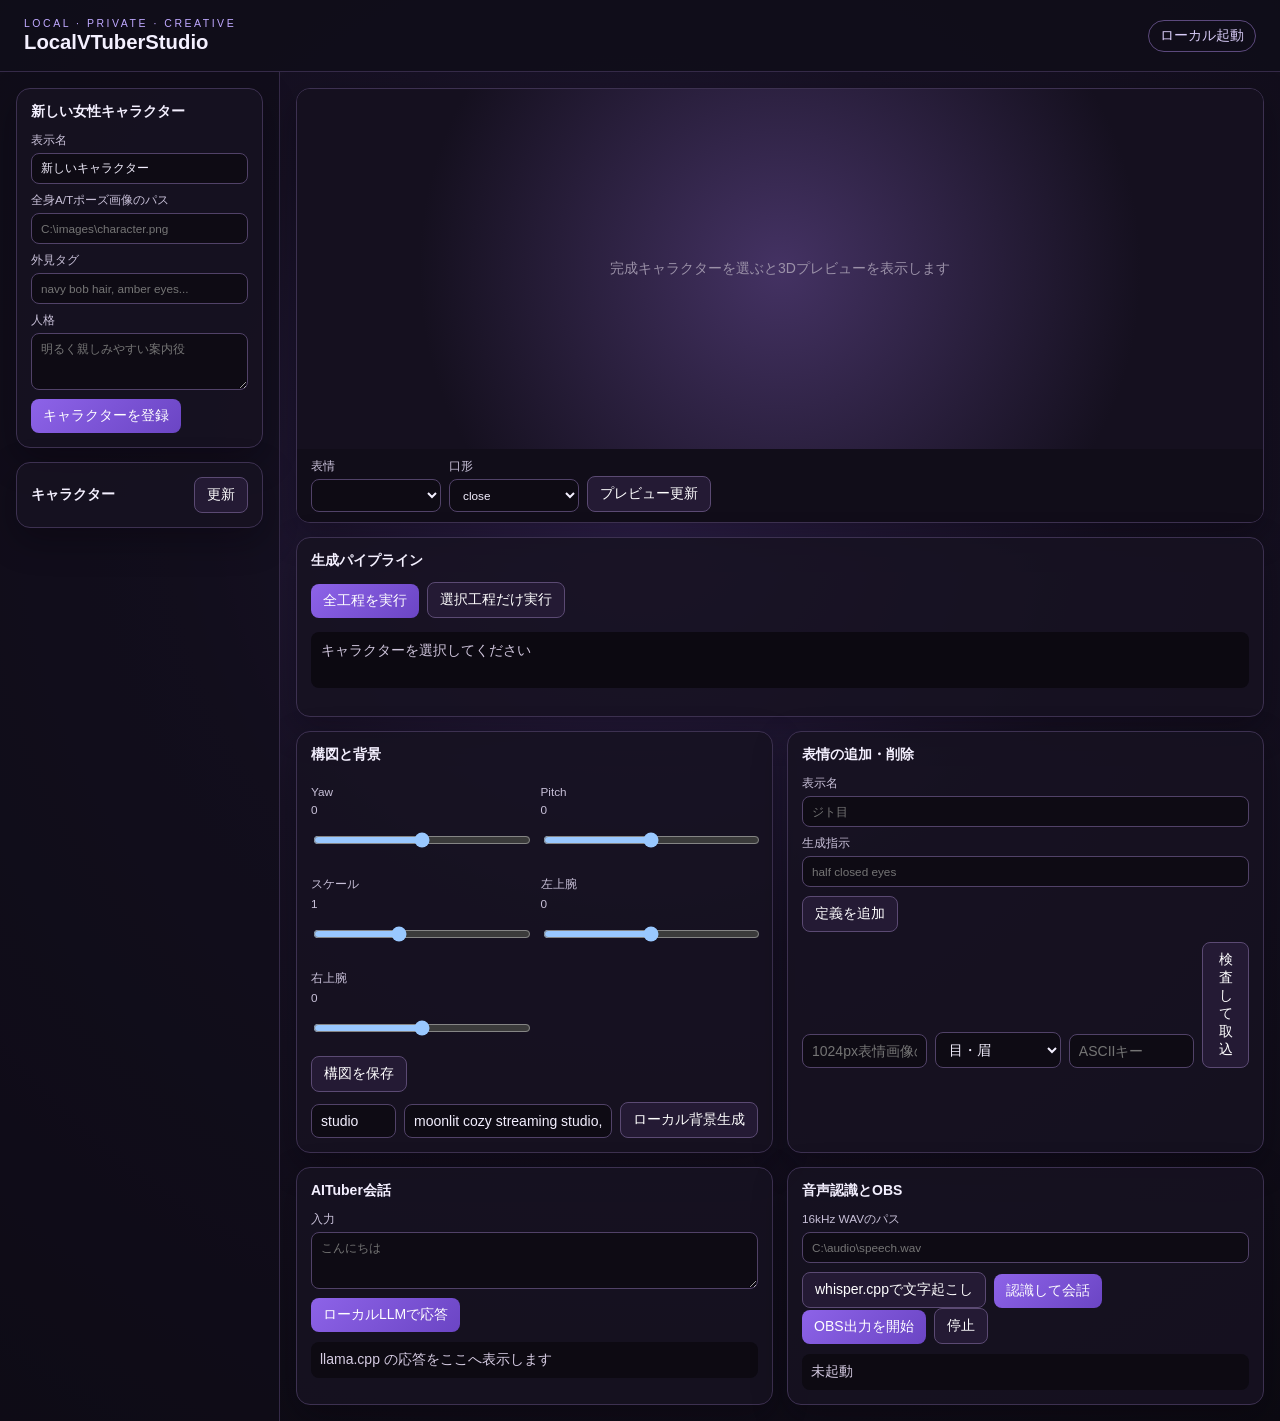
==== ui/index.html @ 84df56d4 "feat: T7 ローカル生成パイプラインをアプリへ統合" ====
<!doctype html>
<html lang="ja">
  <head>
    <meta charset="UTF-8" />
    <meta name="viewport" content="width=device-width, initial-scale=1.0" />
    <meta name="color-scheme" content="dark" />
    <title>LocalVTuberStudio</title>
    <link rel="stylesheet" href="styles.css" />
  </head>
  <body>
    <header>
      <div><p class="eyebrow">LOCAL · PRIVATE · CREATIVE</p><h1>LocalVTuberStudio</h1></div>
      <p id="connection" class="badge">ローカル起動</p>
    </header>
    <main>
      <aside>
        <section>
          <h2>新しい女性キャラクター</h2>
          <label>表示名<input id="display-name" value="新しいキャラクター" /></label>
          <label>全身A/Tポーズ画像のパス<input id="source-path" placeholder="C:\images\character.png" /></label>
          <label>外見タグ<input id="identity-tags" placeholder="navy bob hair, amber eyes..." /></label>
          <label>人格<textarea id="persona" rows="3" placeholder="明るく親しみやすい案内役"></textarea></label>
          <button id="create">キャラクターを登録</button>
        </section>
        <section>
          <div class="section-title"><h2>キャラクター</h2><button id="refresh" class="quiet">更新</button></div>
          <div id="characters" class="character-list"></div>
        </section>
      </aside>
      <div class="workspace">
        <section class="preview-panel">
          <div class="stage" id="stage"><canvas id="avatar"></canvas><p id="empty-preview">完成キャラクターを選ぶと3Dプレビューを表示します</p></div>
          <div class="preview-controls">
            <label>表情<select id="preview-expression"></select></label>
            <label>口形<select id="preview-mouth"><option>close</option><option>a</option><option>i</option><option>u</option><option>e</option><option>o</option></select></label>
            <button id="load-preview" class="quiet">プレビュー更新</button>
          </div>
        </section>
        <section>
          <h2>生成パイプライン</h2>
          <div id="pipeline" class="pipeline"></div>
          <div class="actions"><button id="run-all">全工程を実行</button><button id="retry-stage" class="quiet">選択工程だけ実行</button></div>
          <pre id="log">キャラクターを選択してください</pre>
        </section>
        <div class="two-columns">
          <section>
            <h2>構図と背景</h2>
            <div class="sliders">
              <label>Yaw <output id="yaw-value">0</output><input id="yaw" type="range" min="-45" max="45" value="0" /></label>
              <label>Pitch <output id="pitch-value">0</output><input id="pitch" type="range" min="-30" max="30" value="0" /></label>
              <label>スケール <output id="scale-value">1</output><input id="scale" type="range" min="0.4" max="2" value="1" step="0.05" /></label>
              <label>左上腕 <output id="left-arm-value">0</output><input id="left-arm" type="range" min="-80" max="80" value="0" /></label>
              <label>右上腕 <output id="right-arm-value">0</output><input id="right-arm" type="range" min="-80" max="80" value="0" /></label>
            </div>
            <button id="save-framing" class="quiet">構図を保存</button>
            <div class="background-row"><input id="background-id" value="studio" aria-label="背景ID" /><input id="background-prompt" value="moonlit cozy streaming studio, purple neon lights" aria-label="背景プロンプト" /><button id="generate-background" class="quiet">ローカル背景生成</button></div>
          </section>
          <section>
            <h2>表情の追加・削除</h2>
            <label>表示名<input id="expression-label" placeholder="ジト目" /></label>
            <label>生成指示<input id="expression-prompt" placeholder="half closed eyes" /></label>
            <button id="add-expression" class="quiet">定義を追加</button>
            <div class="import-row"><input id="import-path" placeholder="1024px表情画像のパス" /><select id="import-kind"><option value="eyes">目・眉</option><option value="mouth">口</option></select><input id="import-key" placeholder="ASCIIキー" /><button id="import-expression" class="quiet">検査して取込</button></div>
            <div id="expressions" class="chips"></div>
          </section>
        </div>
        <div class="two-columns">
          <section>
            <h2>AITuber会話</h2>
            <label>入力<textarea id="chat-input" rows="3" placeholder="こんにちは"></textarea></label>
            <button id="chat">ローカルLLMで応答</button>
            <p id="chat-output" class="result">llama.cpp の応答をここへ表示します</p>
          </section>
          <section>
            <h2>音声認識とOBS</h2>
            <label>16kHz WAVのパス<input id="wav-path" placeholder="C:\audio\speech.wav" /></label>
            <div class="actions"><button id="transcribe" class="quiet">whisper.cppで文字起こし</button><button id="voice-chat">認識して会話</button></div>
            <div class="actions"><button id="start-obs">OBS出力を開始</button><button id="stop-obs" class="quiet">停止</button></div>
            <p id="obs-url" class="result">未起動</p>
          </section>
        </div>
      </div>
    </main>
    <script type="module" src="app.js"></script>
  </body>
</html>
---- ui/styles.css ----
:root {
  font-family: "Segoe UI", "Yu Gothic UI", sans-serif;
  color: #f4f0ff;
  background: #100d19;
  font-size: 14px;
}

* { box-sizing: border-box; }

body {
  min-height: 100vh;
  margin: 0;
  overflow-x: hidden;
  background: radial-gradient(circle at 50% 35%, #30224e 0, #171124 42%, #0c0a12 100%);
}

header { height: 72px; padding: 12px 24px; display: flex; align-items: center; justify-content: space-between; border-bottom: 1px solid #352a48; background: #100d19dd; }
.eyebrow { color: #bfa8ff; font-size: .75rem; letter-spacing: .24em; }
h1 { margin: 2px 0 0; font-size: 1.45rem; font-weight: 650; }
h2 { margin: 0 0 12px; font-size: 1rem; }
p { margin: 0; }
.badge { padding: 6px 11px; border: 1px solid #5c497d; border-radius: 999px; color: #d8ccf8; }
main { width: 100%; display: grid; grid-template-columns: 280px minmax(0, 1fr); min-height: calc(100vh - 72px); overflow-x: hidden; }
aside { padding: 16px; border-right: 1px solid #352a48; background: #100d19aa; }
.workspace { width: 100%; max-width: 100%; min-width: 0; padding: 16px; display: grid; gap: 14px; align-content: start; overflow: auto; }
.workspace > * { min-width: 0; }
section { padding: 14px; border: 1px solid #3d3151; border-radius: 14px; background: #171221dd; box-shadow: 0 12px 35px #05030855; }
aside section + section { margin-top: 14px; }
label { display: grid; gap: 5px; margin: 9px 0; color: #c8c0d8; font-size: .84rem; }
input, textarea, select, button { font: inherit; }
input, textarea, select { width: 100%; padding: 8px 9px; color: #f4f0ff; border: 1px solid #514268; border-radius: 8px; background: #0e0b14; }
textarea { resize: vertical; }
button { padding: 8px 12px; border: 0; border-radius: 8px; color: white; background: linear-gradient(135deg, #8d63e8, #6b45c4); cursor: pointer; }
button:disabled { opacity: .45; cursor: wait; }
button.quiet { border: 1px solid #5b4a73; background: #241a34; }
.section-title, .actions, .preview-controls, .background-row, .import-row { display: flex; gap: 8px; align-items: end; }
.section-title { align-items: center; justify-content: space-between; }
.section-title h2 { margin: 0; }
.character-list { display: grid; gap: 6px; }
.character { text-align: left; width: 100%; background: #241a34; border: 1px solid transparent; }
.character.selected { border-color: #b994ff; background: #382650; }
.preview-panel { padding: 0; overflow: hidden; }
.stage { position: relative; height: 360px; background: radial-gradient(circle, #443263, #15101f 70%); }
#avatar { width: 100%; height: 100%; display: block; }
#empty-preview { position: absolute; inset: 0; display: grid; place-items: center; color: #9b91a8; pointer-events: none; }
#empty-preview[hidden] { display: none; }
.preview-controls { padding: 10px 14px; background: #110d19; }
.preview-controls label { margin: 0; min-width: 130px; }
.pipeline { display: grid; grid-template-columns: repeat(3, minmax(0, 1fr)); gap: 7px; }
.stage-button { min-width: 0; display: grid; gap: 4px; overflow-wrap: anywhere; text-align: left; background: #241a34; }
.stage-button[data-status="complete"] { background: #184331; }
.stage-button[data-status="failed"] { background: #5b242f; }
.stage-button.selected { outline: 2px solid #c19cff; }
pre { min-height: 56px; max-height: 130px; overflow: auto; padding: 10px; white-space: pre-wrap; color: #cfc5dc; background: #0c0911; border-radius: 8px; }
.two-columns { display: grid; grid-template-columns: repeat(2, minmax(0, 1fr)); gap: 14px; }
.two-columns > *, .pipeline > * { min-width: 0; }
.sliders { display: grid; grid-template-columns: repeat(2, 1fr); gap: 0 12px; }
.background-row, .import-row { margin-top: 10px; }
.background-row #background-id { flex: 0 1 110px; }
.background-row #background-prompt { flex: 1 1 280px; }
.background-row input, .import-row input { min-width: 0; }
.background-row button { white-space: nowrap; }
.chips { display: flex; flex-wrap: wrap; gap: 6px; margin-top: 10px; }
.chip { display: flex; gap: 5px; align-items: center; padding: 5px 8px; border: 1px solid #55436f; border-radius: 999px; color: #d8ccef; }
.chip button { padding: 1px 5px; background: transparent; color: #f4a2af; }
.result { min-height: 36px; margin-top: 10px; padding: 9px; border-radius: 8px; color: #d6cce3; background: #0d0a12; white-space: pre-wrap; }
@media (max-width: 850px) {
  main { grid-template-columns: 1fr; }
  aside { border-right: 0; }
  .workspace { max-width: 100vw; }
  .two-columns { grid-template-columns: 1fr; }
  .pipeline { grid-template-columns: 1fr; }
}
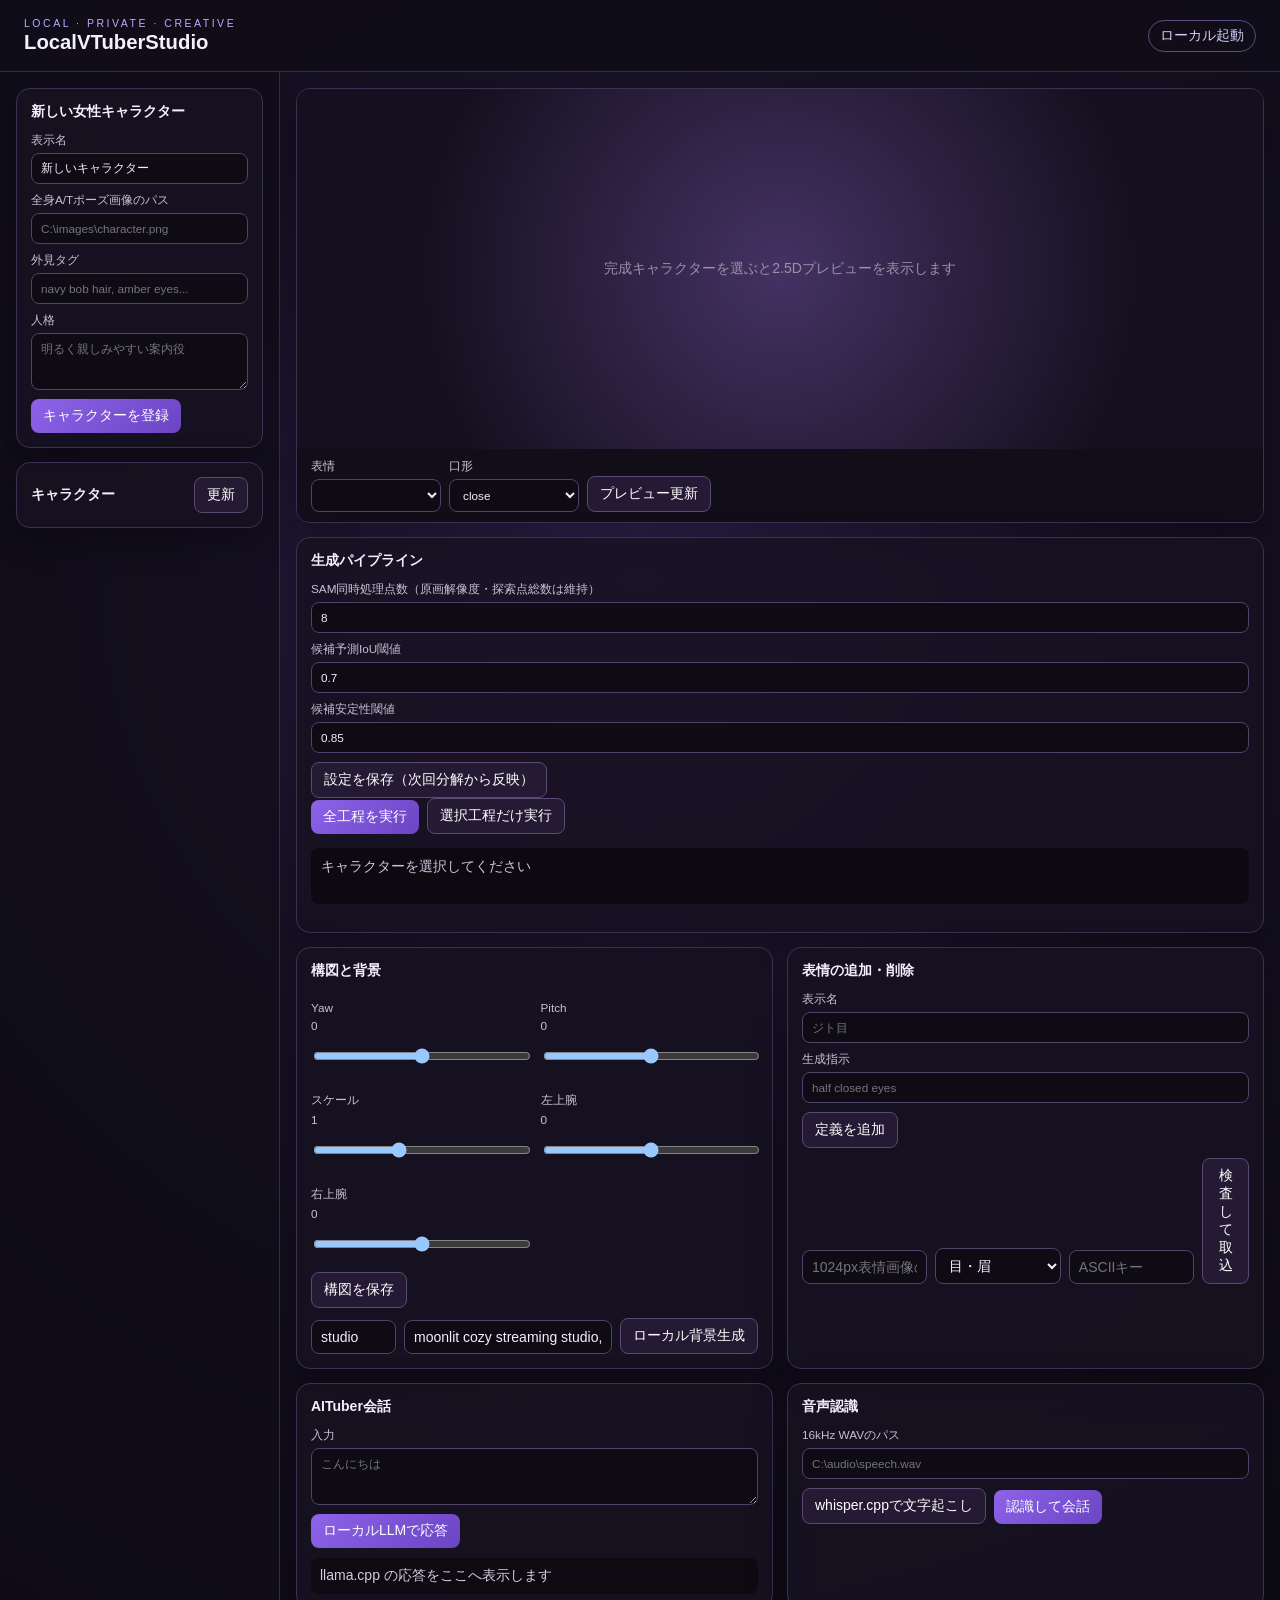
==== commit c29572fb: "wip: 共通2.5D品質修正と素材分割の到達条件を記録" ====
--- a/ui/index.html
+++ b/ui/index.html
@@ -29,7 +29,7 @@
       </aside>
       <div class="workspace">
         <section class="preview-panel">
-          <div class="stage" id="stage"><canvas id="avatar"></canvas><p id="empty-preview">完成キャラクターを選ぶと3Dプレビューを表示します</p></div>
+          <div class="stage" id="stage"><canvas id="avatar"></canvas><p id="empty-preview">完成キャラクターを選ぶと2.5Dプレビューを表示します</p></div>
           <div class="preview-controls">
             <label>表情<select id="preview-expression"></select></label>
             <label>口形<select id="preview-mouth"><option>close</option><option>a</option><option>i</option><option>u</option><option>e</option><option>o</option></select></label>
@@ -38,6 +38,10 @@
         </section>
         <section>
           <h2>生成パイプライン</h2>
+          <label>SAM同時処理点数（原画解像度・探索点総数は維持）<input id="sam-batch" type="number" min="1" max="64" step="1" value="8" /></label>
+          <label>候補予測IoU閾値<input id="sam-iou" type="number" min="0" max="1" step="0.01" value="0.7" /></label>
+          <label>候補安定性閾値<input id="sam-stability" type="number" min="0" max="1" step="0.01" value="0.85" /></label>
+          <button id="save-sam-batch" class="quiet">設定を保存（次回分解から反映）</button>
           <div id="pipeline" class="pipeline"></div>
           <div class="actions"><button id="run-all">全工程を実行</button><button id="retry-stage" class="quiet">選択工程だけ実行</button></div>
           <pre id="log">キャラクターを選択してください</pre>
@@ -72,11 +76,9 @@
             <p id="chat-output" class="result">llama.cpp の応答をここへ表示します</p>
           </section>
           <section>
-            <h2>音声認識とOBS</h2>
+            <h2>音声認識</h2>
             <label>16kHz WAVのパス<input id="wav-path" placeholder="C:\audio\speech.wav" /></label>
             <div class="actions"><button id="transcribe" class="quiet">whisper.cppで文字起こし</button><button id="voice-chat">認識して会話</button></div>
-            <div class="actions"><button id="start-obs">OBS出力を開始</button><button id="stop-obs" class="quiet">停止</button></div>
-            <p id="obs-url" class="result">未起動</p>
           </section>
         </div>
       </div>
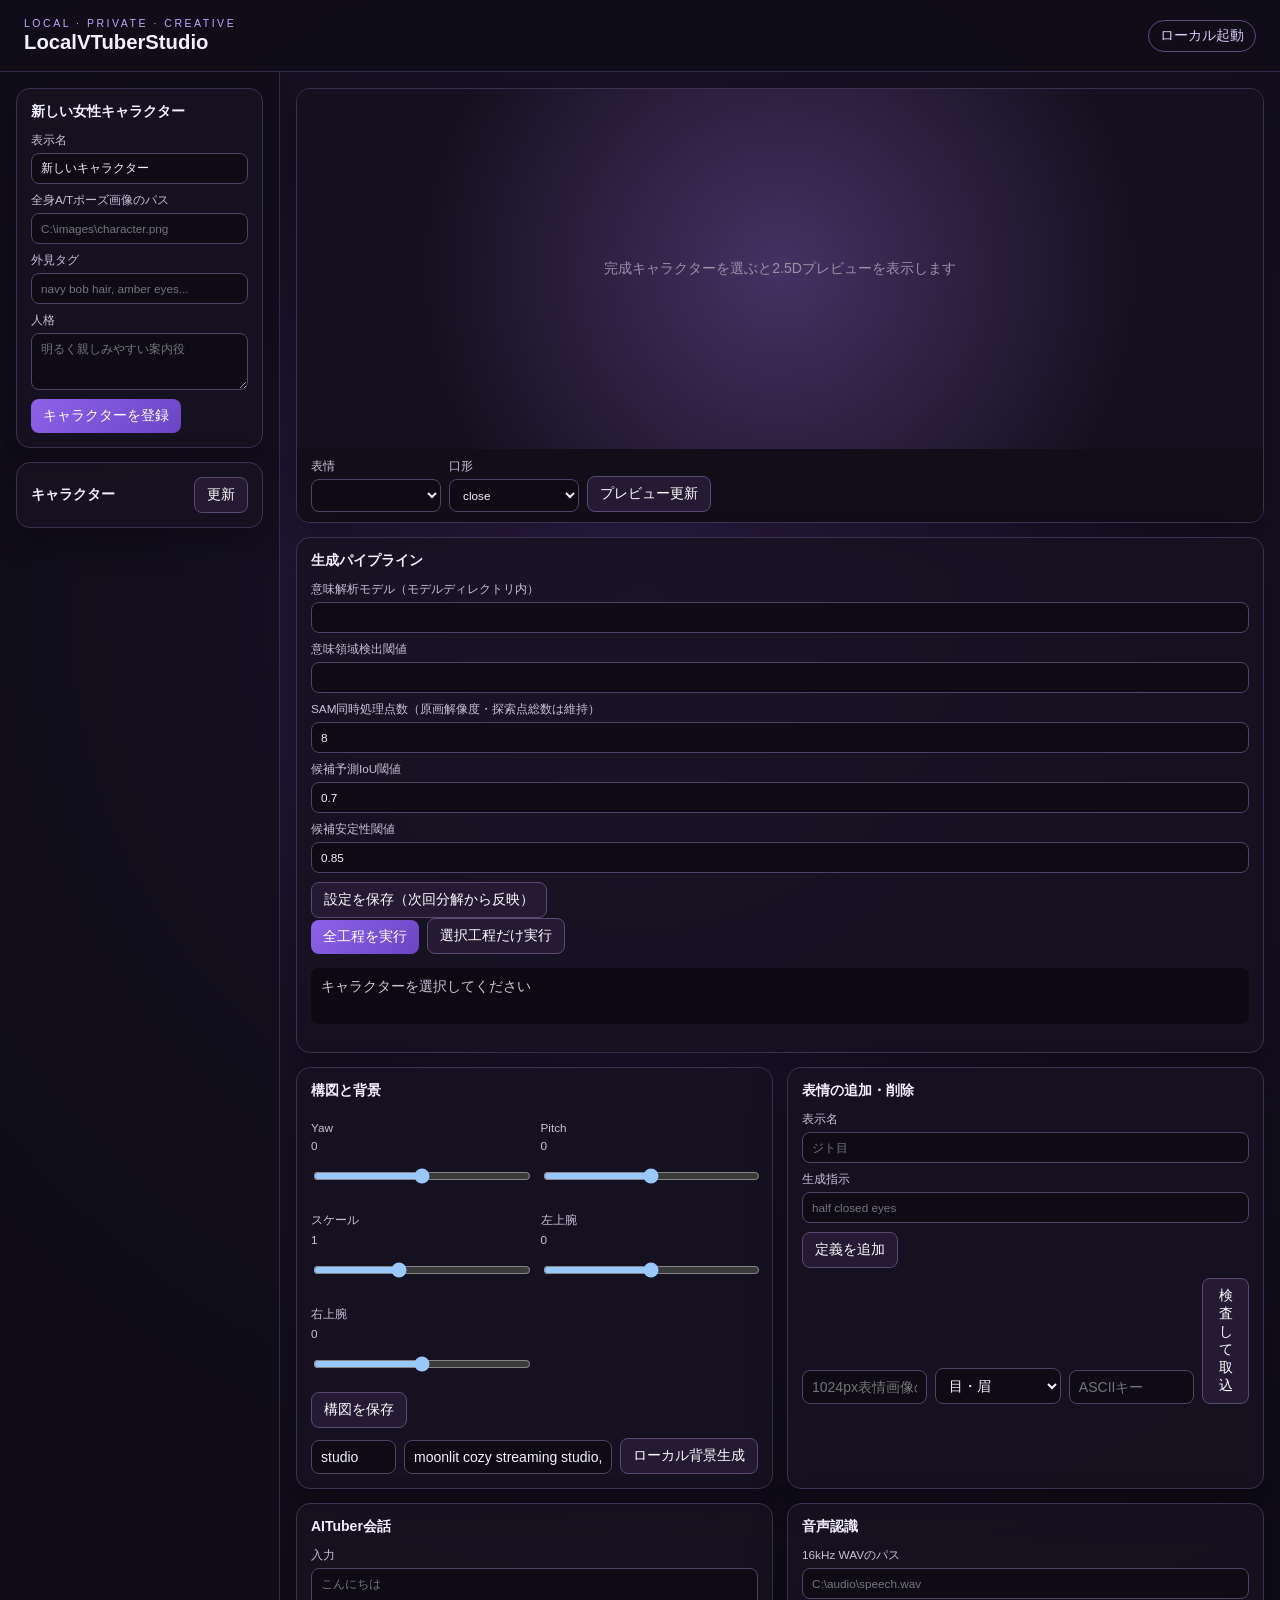
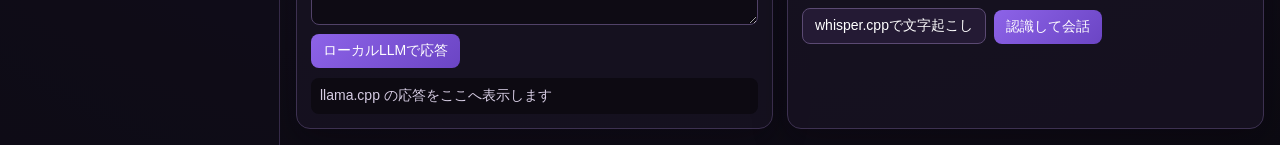
==== commit 8d98b0a1: "wip: 意味解析を正規経路へ接続し原寸素材の検証を追加" ====
--- a/ui/index.html
+++ b/ui/index.html
@@ -38,6 +38,8 @@
         </section>
         <section>
           <h2>生成パイプライン</h2>
+          <label>意味解析モデル（モデルディレクトリ内）<input id="grounding-model" type="text" /></label>
+          <label>意味領域検出閾値<input id="grounding-threshold" type="number" min="0" max="1" step="0.01" /></label>
           <label>SAM同時処理点数（原画解像度・探索点総数は維持）<input id="sam-batch" type="number" min="1" max="64" step="1" value="8" /></label>
           <label>候補予測IoU閾値<input id="sam-iou" type="number" min="0" max="1" step="0.01" value="0.7" /></label>
           <label>候補安定性閾値<input id="sam-stability" type="number" min="0" max="1" step="0.01" value="0.85" /></label>
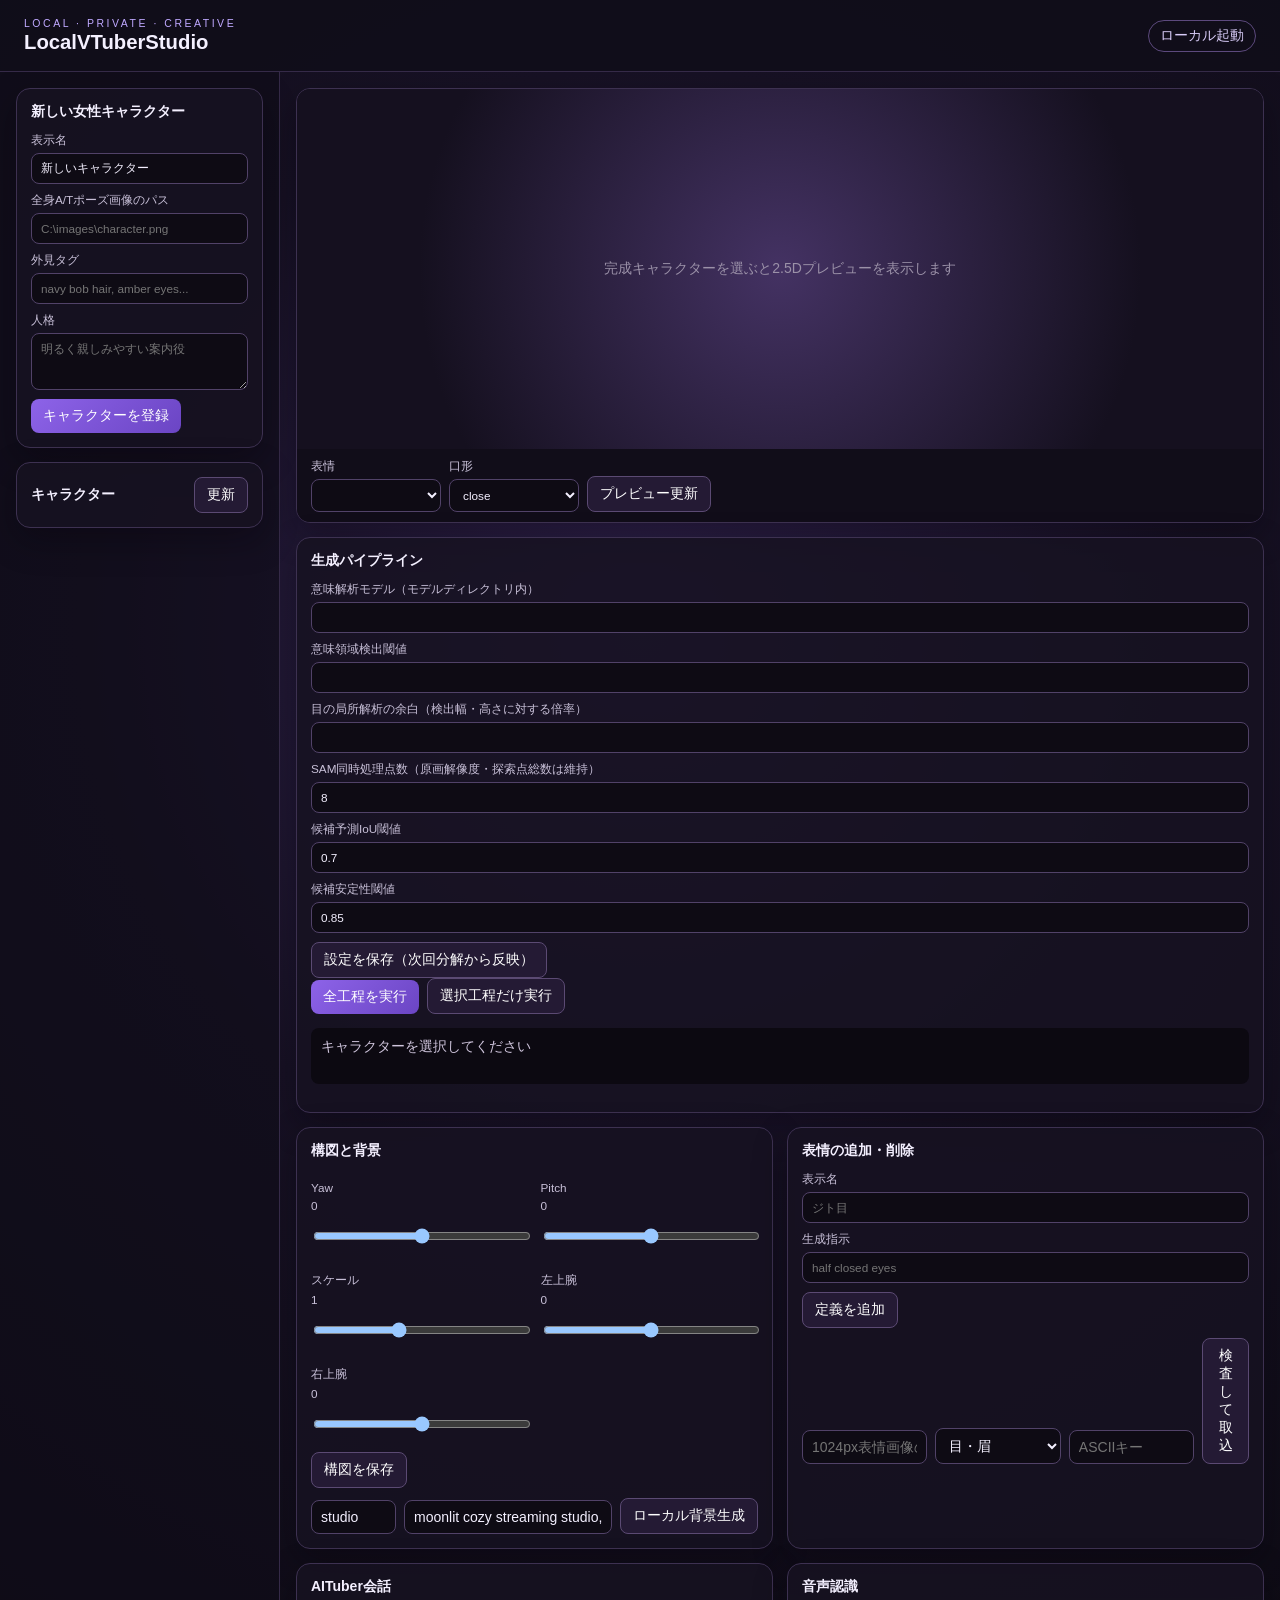
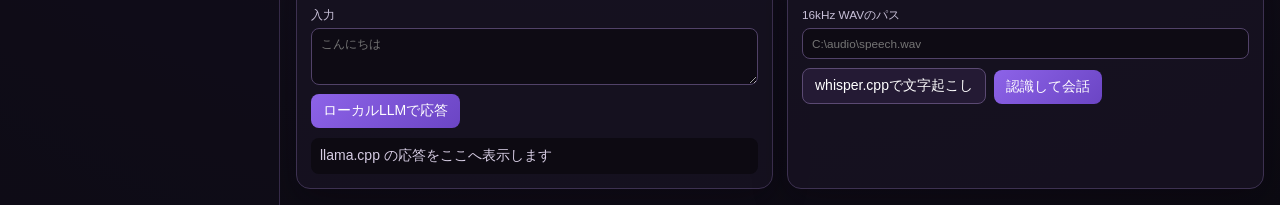
==== commit 0a2101fa: "fix: 目の局所解析でまつげの残留を抑え境界の交差を防止" ====
--- a/ui/index.html
+++ b/ui/index.html
@@ -40,6 +40,7 @@
           <h2>生成パイプライン</h2>
           <label>意味解析モデル（モデルディレクトリ内）<input id="grounding-model" type="text" /></label>
           <label>意味領域検出閾値<input id="grounding-threshold" type="number" min="0" max="1" step="0.01" /></label>
+          <label>目の局所解析の余白（検出幅・高さに対する倍率）<input id="eye-context-margin" type="number" min="0.1" max="2" step="0.05" /></label>
           <label>SAM同時処理点数（原画解像度・探索点総数は維持）<input id="sam-batch" type="number" min="1" max="64" step="1" value="8" /></label>
           <label>候補予測IoU閾値<input id="sam-iou" type="number" min="0" max="1" step="0.01" value="0.7" /></label>
           <label>候補安定性閾値<input id="sam-stability" type="number" min="0" max="1" step="0.01" value="0.85" /></label>
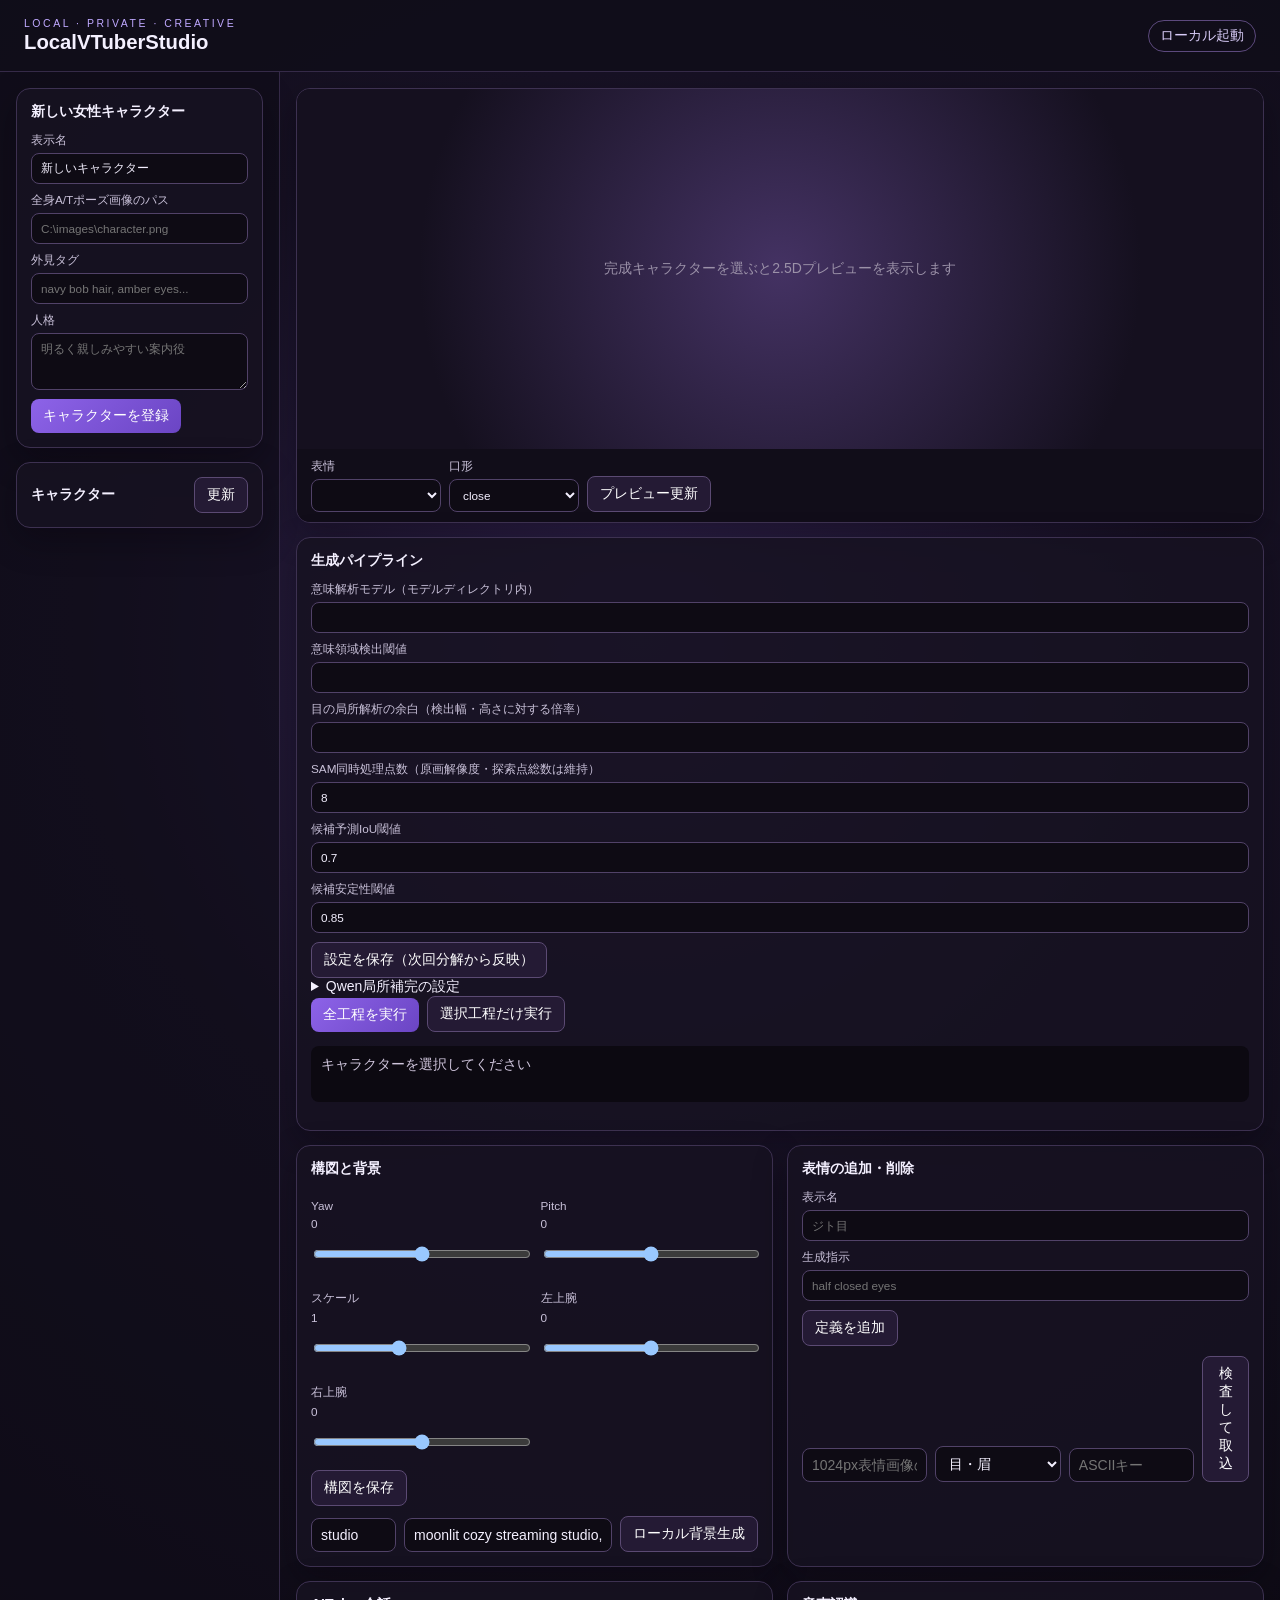
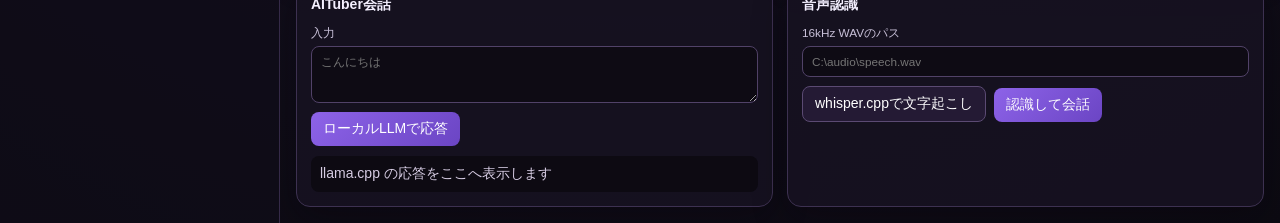
==== commit 11633950: "feat: Qwen局所閉眼補完を通常生成へ統合する" ====
--- a/ui/index.html
+++ b/ui/index.html
@@ -45,6 +45,16 @@
           <label>候補予測IoU閾値<input id="sam-iou" type="number" min="0" max="1" step="0.01" value="0.7" /></label>
           <label>候補安定性閾値<input id="sam-stability" type="number" min="0" max="1" step="0.01" value="0.85" /></label>
           <button id="save-sam-batch" class="quiet">設定を保存（次回分解から反映）</button>
+          <details><summary>Qwen局所補完の設定</summary>
+            <label>モデル保存先（相対指定はモデルディレクトリ基準）<input id="completion-model_dir" type="text" /></label>
+            <label>推論ステップ数<input id="completion-steps" type="number" min="1" max="100" step="1" /></label>
+            <label>再現用シード<input id="completion-seed" type="number" min="0" max="4294967295" step="1" /></label>
+            <label>原寸ROIの上限（拡大しません）<input id="completion-resolution" type="number" min="256" max="4096" step="16" /></label>
+            <label>編集マスク余白の倍率<input id="completion-mask_margin" type="number" min="0.01" max="0.5" step="0.01" /></label>
+            <label>推論タイムアウト（秒）<input id="completion-timeout_seconds" type="number" min="1" max="4294967295" step="1" /></label>
+            <label><input id="completion-fast_disk" type="checkbox" />高速ディスクへのモデル退避を利用</label>
+            <button id="save-completion" class="quiet">局所補完設定を保存（次回補完から反映）</button>
+          </details>
           <div id="pipeline" class="pipeline"></div>
           <div class="actions"><button id="run-all">全工程を実行</button><button id="retry-stage" class="quiet">選択工程だけ実行</button></div>
           <pre id="log">キャラクターを選択してください</pre>
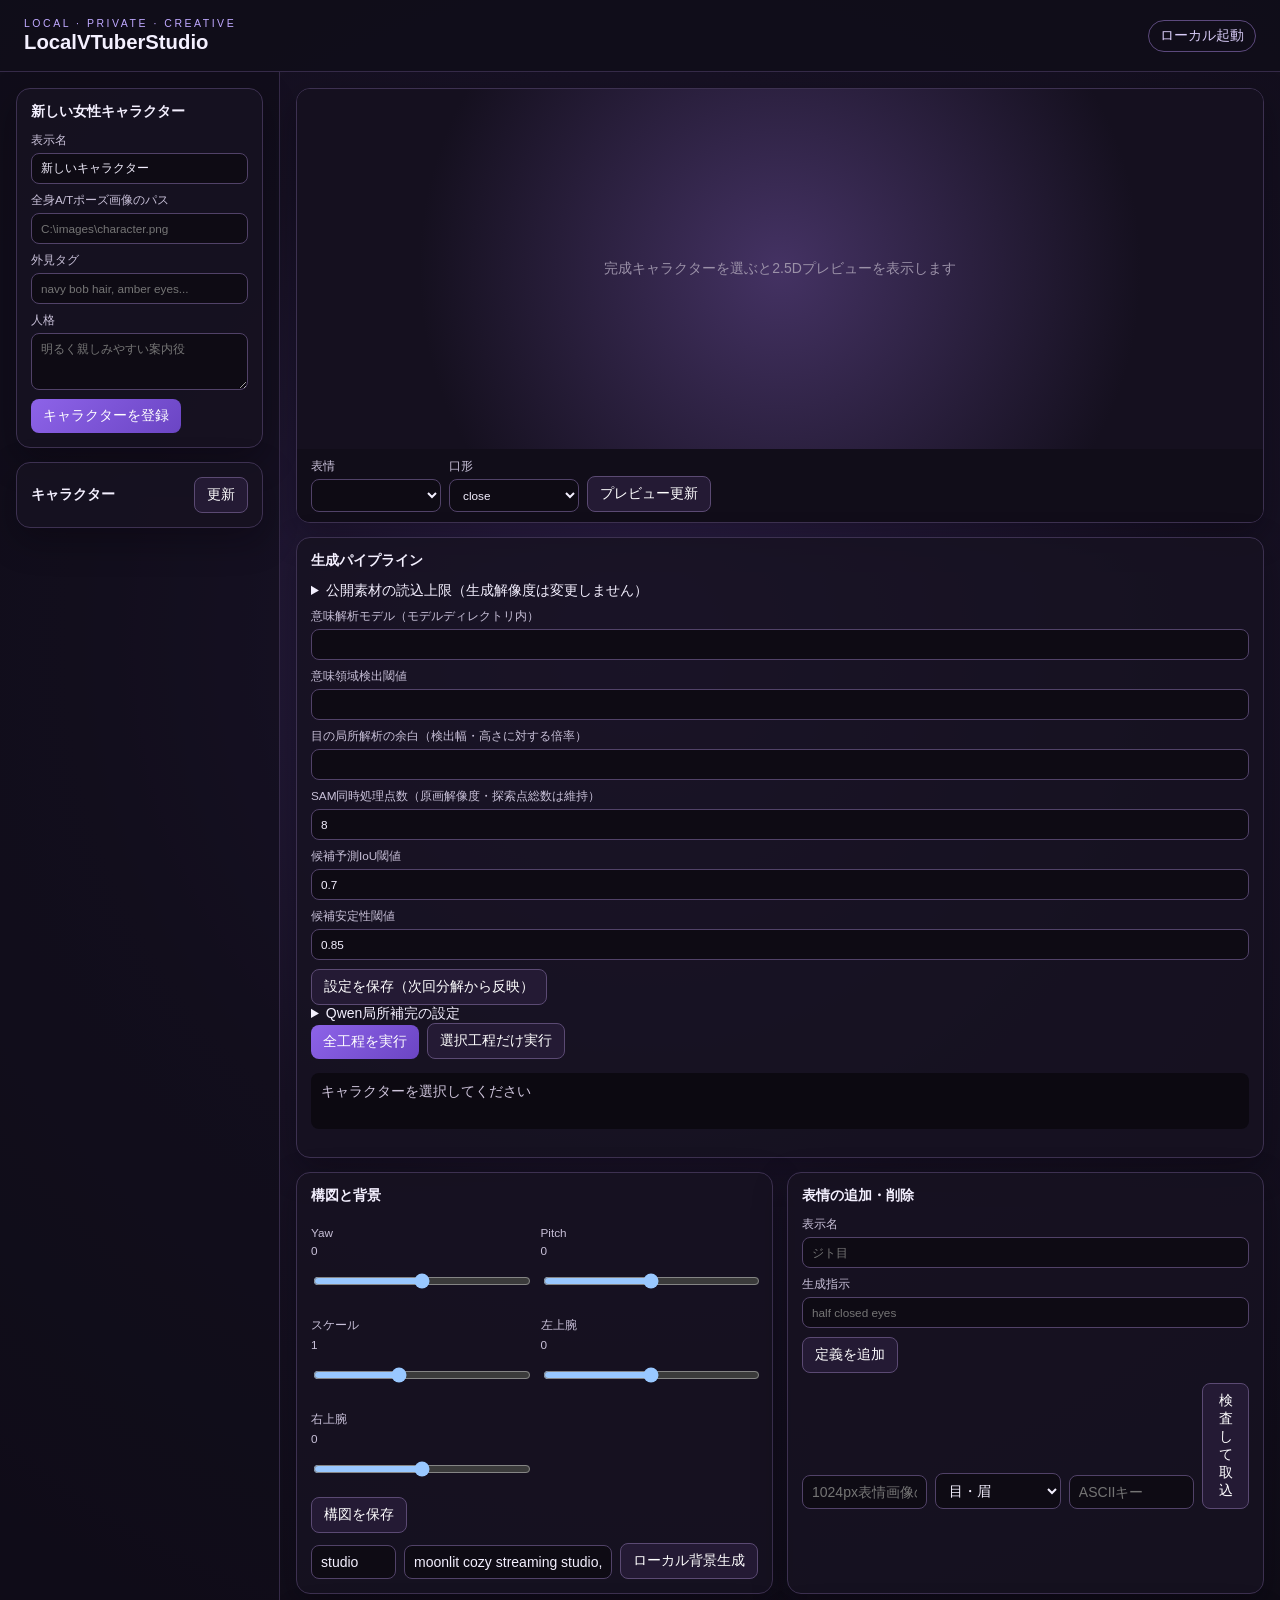
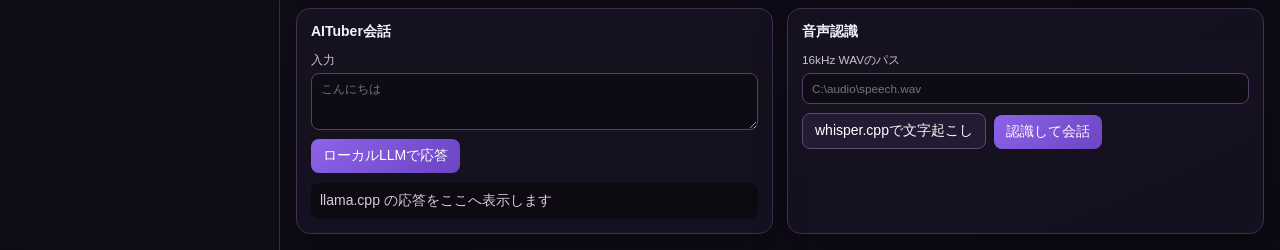
==== commit 9e551806: "feat: 共通補完を不変世代へ公開し原寸素材の再利用を検証する" ====
--- a/ui/index.html
+++ b/ui/index.html
@@ -38,6 +38,7 @@
         </section>
         <section>
           <h2>生成パイプライン</h2>
+          <details><summary>公開素材の読込上限（生成解像度は変更しません）</summary><div id="snapshot-settings"></div><button id="save-snapshot" class="quiet">読込上限を保存</button><p>保存後、次のキャラ読込から反映します。上限超過は画質を下げずエラーにします。</p></details>
           <label>意味解析モデル（モデルディレクトリ内）<input id="grounding-model" type="text" /></label>
           <label>意味領域検出閾値<input id="grounding-threshold" type="number" min="0" max="1" step="0.01" /></label>
           <label>目の局所解析の余白（検出幅・高さに対する倍率）<input id="eye-context-margin" type="number" min="0.1" max="2" step="0.05" /></label>
@@ -51,8 +52,17 @@
             <label>再現用シード<input id="completion-seed" type="number" min="0" max="4294967295" step="1" /></label>
             <label>原寸ROIの上限（拡大しません）<input id="completion-resolution" type="number" min="256" max="4096" step="16" /></label>
             <label>編集マスク余白の倍率<input id="completion-mask_margin" type="number" min="0.01" max="0.5" step="0.01" /></label>
+            <label>目の編集余白内で強度255にする内側割合（0以上1未満）<input id="completion-mask_core_ratio" type="number" min="0" max="1" step="any" /></label>
+            <small>余白の外縁は変えません。0は現在の条件を保持し、保存後の次回生成から反映します。</small>
             <label>推論タイムアウト（秒）<input id="completion-timeout_seconds" type="number" min="1" max="4294967295" step="1" /></label>
             <label><input id="completion-fast_disk" type="checkbox" />高速ディスクへのモデル退避を利用</label>
+            <label>顔の隠れ補完帯（顔幅比）<input id="completion-hidden_band_ratio" type="number" min="0.01" max="0.15" step="0.01" /></label>
+            <label>補完帯内の髪移動倍率<input id="completion-hidden_motion_ratio" type="number" min="0.01" max="0.4" step="0.01" /></label>
+            <label>髪境界の再分類帯（顔幅比）<input id="completion-hair_edge_band_ratio" type="number" min="0.001" max="0.05" step="0.001" /></label>
+            <label>髪境界の色差<input id="completion-hair_edge_gain" type="number" min="1" max="255" step="1" /></label>
+            <label>耳解析の余白倍率<input id="completion-ear_context" type="number" min="0.1" max="2" step="0.1" /></label>
+            <label>隠れ顔の編集指示<textarea id="completion-hidden_prompt" rows="3"></textarea></label>
+            <label>横髪・耳の編集指示<textarea id="completion-side_prompt" rows="3"></textarea></label>
             <button id="save-completion" class="quiet">局所補完設定を保存（次回補完から反映）</button>
           </details>
           <div id="pipeline" class="pipeline"></div>
